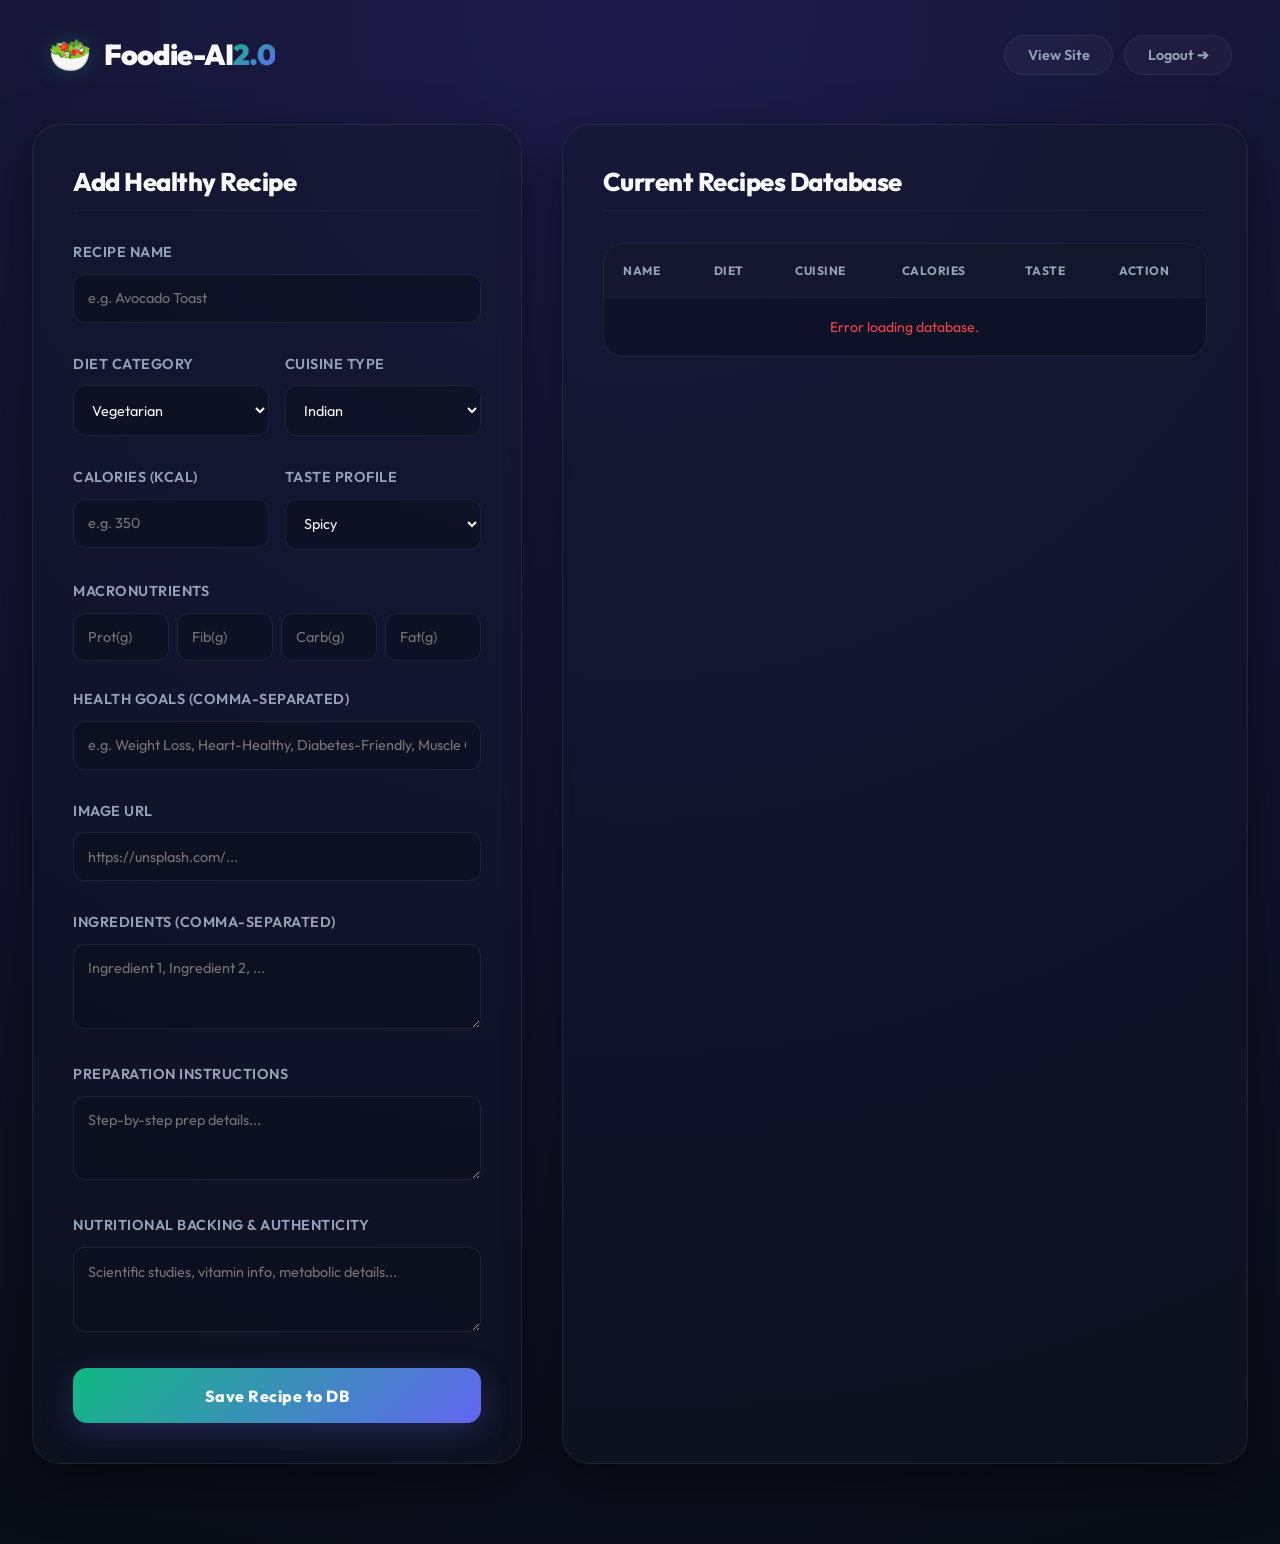
==== templates/admin.html @ 843aa216 "Admin Login" ====
<!DOCTYPE html>
<html lang="en">
<head>
    <meta charset="UTF-8">
    <meta name="viewport" content="width=device-width, initial-scale=1.0">
    <title>Admin Dashboard | Foodie-AI</title>
    <link rel="stylesheet" href="/static/css/style.css">
    <link rel="shortcut icon" href="data:image/svg+xml,<svg xmlns=%22http://www.w3.org/2000/svg%22 viewBox=%220 0 100 100%22><text y=%22.9em%22 font-size=%2290%22>🥗</text></svg>">
</head>
<body>
    <header>
        <a href="/" class="logo-container">
            <span class="logo-icon">🥗</span>
            <div class="logo-text">Foodie-AI<span>2.0</span></div>
        </a>
        <div class="nav-links">
            <a href="/" style="margin-right: 0.5rem;" id="nav-home-link">View Site</a>
            <a href="/logout" id="btn-logout">Logout ➔</a>
        </div>
    </header>

    <main class="admin-grid" style="margin-top: 1rem;">
        <!-- Left: Form to Add Recipe -->
        <section class="glass-card">
            <h2>Add Healthy Recipe</h2>
            <form id="recipe-form">
                <div class="form-group">
                    <label for="name" class="form-label">Recipe Name</label>
                    <input type="text" id="name" class="form-input" placeholder="e.g. Avocado Toast" required>
                </div>

                <div style="display: grid; grid-template-columns: 1fr 1fr; gap: 1rem;">
                    <div class="form-group">
                        <label for="diet" class="form-label">Diet Category</label>
                        <select id="diet" class="form-input" required>
                            <option value="Veg">Vegetarian</option>
                            <option value="Non-Veg">Non-Vegetarian</option>
                        </select>
                    </div>

                    <div class="form-group">
                        <label for="cuisine" class="form-label">Cuisine Type</label>
                        <select id="cuisine" class="form-input" required>
                            <option value="Indian">Indian</option>
                            <option value="Italian">Italian</option>
                            <option value="Chinese">Chinese</option>
                        </select>
                    </div>
                </div>

                <div style="display: grid; grid-template-columns: 1fr 1fr; gap: 1rem;">
                    <div class="form-group">
                        <label for="calories-input" class="form-label">Calories (kcal)</label>
                        <input type="number" id="calories-input" class="form-input" min="50" max="1500" placeholder="e.g. 350" required>
                    </div>

                    <div class="form-group">
                        <label for="taste" class="form-label">Taste Profile</label>
                        <select id="taste" class="form-input" required>
                            <option value="Spicy">Spicy</option>
                            <option value="Sweet">Sweet</option>
                        </select>
                    </div>
                </div>

                <!-- Macro Nutrition Fields -->
                <label class="form-label">Macronutrients</label>
                <div style="display: grid; grid-template-columns: repeat(4, 1fr); gap: 0.5rem; margin-bottom: 1.8rem;">
                    <div class="form-group" style="margin-bottom: 0;">
                        <input type="number" id="protein" class="form-input" min="0" placeholder="Prot(g)" title="Protein (grams)" required>
                    </div>
                    <div class="form-group" style="margin-bottom: 0;">
                        <input type="number" id="fiber" class="form-input" min="0" placeholder="Fib(g)" title="Fiber (grams)" required>
                    </div>
                    <div class="form-group" style="margin-bottom: 0;">
                        <input type="number" id="carbs" class="form-input" min="0" placeholder="Carb(g)" title="Carbs (grams)" required>
                    </div>
                    <div class="form-group" style="margin-bottom: 0;">
                        <input type="number" id="fat" class="form-input" min="0" placeholder="Fat(g)" title="Fat (grams)" required>
                    </div>
                </div>

                <div class="form-group">
                    <label for="health_goals" class="form-label">Health Goals (comma-separated)</label>
                    <input type="text" id="health_goals" class="form-input" placeholder="e.g. Weight Loss, Heart-Healthy, Diabetes-Friendly, Muscle Gain" required>
                </div>

                <div class="form-group">
                    <label for="image_url" class="form-label">Image URL</label>
                    <input type="url" id="image_url" class="form-input" placeholder="https://unsplash.com/..." required>
                </div>

                <div class="form-group">
                    <label for="ingredients" class="form-label">Ingredients (comma-separated)</label>
                    <textarea id="ingredients" class="form-textarea" rows="3" placeholder="Ingredient 1, Ingredient 2, ..." required></textarea>
                </div>

                <div class="form-group">
                    <label for="instructions" class="form-label">Preparation Instructions</label>
                    <textarea id="instructions" class="form-textarea" rows="3" placeholder="Step-by-step prep details..." required></textarea>
                </div>

                <div class="form-group" style="margin-bottom: 2rem;">
                    <label for="scientific_backing" class="form-label">Nutritional Backing & Authenticity</label>
                    <textarea id="scientific_backing" class="form-textarea" rows="3" placeholder="Scientific studies, vitamin info, metabolic details..." required></textarea>
                </div>

                <button type="submit" class="btn-primary" id="btn-add-recipe-submit">Save Recipe to DB</button>
            </form>
        </section>

        <!-- Right: Current Recipes List -->
        <section class="glass-card">
            <h2>Current Recipes Database</h2>
            <div class="admin-table-container">
                <table>
                    <thead>
                        <tr>
                            <th>Name</th>
                            <th>Diet</th>
                            <th>Cuisine</th>
                            <th>Calories</th>
                            <th>Taste</th>
                            <th>Action</th>
                        </tr>
                    </thead>
                    <tbody id="admin-table-body">
                        <tr>
                            <td colspan="6" style="text-align: center; color: var(--text-muted);">Loading recipes list...</td>
                        </tr>
                    </tbody>
                </table>
            </div>
        </section>
    </main>

    <script src="/static/js/main.js"></script>
</body>
</html>
---- static/css/style.css ----
@import url('https://fonts.googleapis.com/css2?family=Outfit:wght@300;400;500;600;700;800;900&display=swap');

:root {
    /* Color Palette */
    --bg-dark: #090d16;
    --bg-glow: radial-gradient(circle at 50% 0%, #1e1b4b 0%, #090d16 100%);
    --card-bg: rgba(17, 24, 39, 0.45);
    --card-border: rgba(255, 255, 255, 0.08);
    --card-border-hover: rgba(255, 255, 255, 0.16);
    
    /* Accents */
    --emerald-green: #10b981;
    --emerald-glow: rgba(16, 185, 129, 0.25);
    --amber-orange: #f59e0b;
    --amber-glow: rgba(245, 158, 11, 0.25);
    --indigo-blue: #6366f1;
    --indigo-glow: rgba(99, 102, 241, 0.3);
    
    /* Text colors */
    --text-main: #f8fafc;
    --text-secondary: #94a3b8;
    --text-muted: #64748b;
    
    /* Semantic Colors */
    --color-success: #10b981;
    --color-danger: #ef4444;
}

* {
    margin: 0;
    padding: 0;
    box-sizing: border-box;
    font-family: 'Outfit', sans-serif;
}

body {
    background: var(--bg-dark);
    background-image: var(--bg-glow);
    color: var(--text-main);
    min-height: 100vh;
    overflow-x: hidden;
    padding-bottom: 4rem;
}

/* Custom Scrollbar */
::-webkit-scrollbar {
    width: 8px;
}
::-webkit-scrollbar-track {
    background: rgba(15, 23, 42, 0.6);
}
::-webkit-scrollbar-thumb {
    background: rgba(99, 102, 241, 0.3);
    border-radius: 4px;
}
::-webkit-scrollbar-thumb:hover {
    background: rgba(99, 102, 241, 0.6);
}

/* Header layout */
header {
    padding: 2rem 3rem;
    display: flex;
    justify-content: space-between;
    align-items: center;
    max-width: 1300px;
    margin: 0 auto;
    animation: slideDown 0.6s cubic-bezier(0.16, 1, 0.3, 1) both;
}

@media (max-width: 640px) {
    header {
        padding: 1.5rem 1rem;
        flex-direction: column;
        gap: 1rem;
    }
}

.logo-container {
    display: flex;
    align-items: center;
    gap: 0.75rem;
    text-decoration: none;
}

.logo-icon {
    font-size: 2.2rem;
    filter: drop-shadow(0 0 10px var(--emerald-glow));
}

.logo-text {
    font-size: 1.8rem;
    font-weight: 900;
    color: var(--text-main);
    letter-spacing: -1px;
}

.logo-text span {
    background: linear-gradient(135deg, var(--emerald-green), var(--indigo-blue));
    -webkit-background-clip: text;
    background-clip: text;
    -webkit-text-fill-color: transparent;
}

.nav-links a {
    color: var(--text-secondary);
    text-decoration: none;
    font-weight: 600;
    font-size: 0.9rem;
    padding: 0.6rem 1.4rem;
    border-radius: 9999px;
    background: rgba(255, 255, 255, 0.03);
    border: 1px solid var(--card-border);
    transition: all 0.3s ease;
}

.nav-links a:hover {
    color: var(--text-main);
    background: rgba(99, 102, 241, 0.15);
    border-color: rgba(99, 102, 241, 0.4);
    box-shadow: 0 0 20px rgba(99, 102, 241, 0.2);
    transform: translateY(-1px);
}

/* Main Grid */
main {
    max-width: 1300px;
    margin: 1rem auto;
    padding: 0 2rem;
    display: grid;
    grid-template-columns: 1fr 1.6fr;
    gap: 2.5rem;
    animation: fadeIn 0.8s cubic-bezier(0.16, 1, 0.3, 1) both;
}

@media (max-width: 1024px) {
    main {
        grid-template-columns: 1fr;
    }
}

/* Glassmorphic Panel Cards */
.glass-card {
    background: var(--card-bg);
    border: 1px solid var(--card-border);
    backdrop-filter: blur(24px);
    -webkit-backdrop-filter: blur(24px);
    border-radius: 28px;
    padding: 2.5rem;
    box-shadow: 0 20px 50px rgba(0, 0, 0, 0.5);
    transition: border-color 0.4s ease, box-shadow 0.4s ease;
}

.glass-card:hover {
    border-color: var(--card-border-hover);
    box-shadow: 0 25px 60px rgba(0, 0, 0, 0.6);
}

h2 {
    font-size: 1.6rem;
    font-weight: 800;
    letter-spacing: -0.5px;
    margin-bottom: 2rem;
    display: flex;
    align-items: center;
    gap: 0.75rem;
    color: var(--text-main);
    border-bottom: 1px solid rgba(255, 255, 255, 0.05);
    padding-bottom: 0.75rem;
}

.form-group {
    margin-bottom: 2rem;
}

.form-label {
    display: block;
    color: var(--text-secondary);
    font-size: 0.9rem;
    font-weight: 600;
    margin-bottom: 0.8rem;
    text-transform: uppercase;
    letter-spacing: 0.5px;
}

/* Radio Control Panels */
.segmented-control {
    display: flex;
    background: rgba(10, 15, 30, 0.6);
    padding: 0.35rem;
    border-radius: 14px;
    border: 1px solid rgba(255, 255, 255, 0.05);
}

.segmented-control label {
    flex: 1;
    text-align: center;
    padding: 0.75rem 0;
    cursor: pointer;
    font-weight: 700;
    font-size: 0.85rem;
    border-radius: 10px;
    color: var(--text-secondary);
    transition: all 0.25s ease;
}

.segmented-control input[type="radio"] {
    display: none;
}

.segmented-control input[type="radio"]:checked + label {
    background: var(--indigo-blue);
    color: var(--text-main);
    box-shadow: 0 4px 15px var(--indigo-glow);
}

.taste-control input[type="radio"]:checked + label {
    background: var(--amber-orange);
    color: #090d16;
    box-shadow: 0 4px 15px var(--amber-glow);
}

/* Cuisine Grid */
.cuisine-grid {
    display: grid;
    grid-template-columns: repeat(3, 1fr);
    gap: 0.6rem;
}

.cuisine-card {
    cursor: pointer;
    border-radius: 14px;
    padding: 1rem 0.5rem;
    text-align: center;
    background: rgba(10, 15, 30, 0.6);
    border: 1px solid rgba(255, 255, 255, 0.05);
    font-weight: 700;
    font-size: 0.85rem;
    color: var(--text-secondary);
    transition: all 0.3s ease;
}

.cuisine-grid input[type="radio"] {
    display: none;
}

.cuisine-grid input[type="radio"]:checked + .cuisine-card {
    border-color: var(--emerald-green);
    color: var(--emerald-green);
    background: rgba(16, 185, 129, 0.08);
    box-shadow: inset 0 0 12px rgba(16, 185, 129, 0.15);
}

/* Slider Controls */
.slider-container {
    background: rgba(10, 15, 30, 0.6);
    padding: 1.4rem;
    border-radius: 14px;
    border: 1px solid rgba(255, 255, 255, 0.05);
}

.slider-header {
    display: flex;
    justify-content: space-between;
    margin-bottom: 0.8rem;
    font-weight: 700;
    font-size: 0.85rem;
}

.slider-val {
    color: var(--amber-orange);
    font-weight: 800;
}

input[type="range"] {
    -webkit-appearance: none;
    appearance: none;
    width: 100%;
    height: 6px;
    background: rgba(255, 255, 255, 0.08);
    border-radius: 9999px;
    outline: none;
}

input[type="range"]::-webkit-slider-thumb {
    -webkit-appearance: none;
    appearance: none;
    width: 20px;
    height: 20px;
    border-radius: 50%;
    background: var(--amber-orange);
    cursor: pointer;
    box-shadow: 0 0 15px var(--amber-glow);
    transition: transform 0.2s ease;
}

input[type="range"]::-webkit-slider-thumb:hover {
    transform: scale(1.15);
}

input[type="range"]::-moz-range-thumb {
    width: 20px;
    height: 20px;
    border-radius: 50%;
    background: var(--amber-orange);
    cursor: pointer;
    border: none;
    box-shadow: 0 0 15px var(--amber-glow);
}

/* Premium Buttons */
.btn-primary {
    width: 100%;
    padding: 1.1rem;
    border: none;
    border-radius: 14px;
    font-weight: 800;
    font-size: 1rem;
    letter-spacing: 0.5px;
    background: linear-gradient(135deg, var(--emerald-green), var(--indigo-blue));
    color: var(--text-main);
    cursor: pointer;
    box-shadow: 0 8px 30px rgba(99, 102, 241, 0.25);
    transition: all 0.3s cubic-bezier(0.4, 0, 0.2, 1);
}

.btn-primary:hover {
    transform: translateY(-2px);
    box-shadow: 0 12px 40px rgba(99, 102, 241, 0.4);
    filter: brightness(1.1);
}

.btn-primary:active {
    transform: translateY(1px);
}

/* Results & Logs Panels */
.results-wrapper {
    display: flex;
    flex-direction: column;
    gap: 2rem;
}

.inference-log-panel {
    background: rgba(8, 10, 20, 0.85);
    border: 1px solid var(--card-border);
    border-radius: 20px;
    padding: 1.8rem;
    font-family: 'Consolas', 'Courier New', monospace;
    box-shadow: inset 0 2px 10px rgba(0, 0, 0, 0.8);
}

.inference-title {
    font-size: 0.85rem;
    font-weight: bold;
    color: var(--text-secondary);
    margin-bottom: 1.2rem;
    display: flex;
    align-items: center;
    gap: 0.5rem;
    border-bottom: 1px solid rgba(255, 255, 255, 0.08);
    padding-bottom: 0.6rem;
}

.log-entry {
    font-size: 0.82rem;
    line-height: 1.6;
    margin-bottom: 0.6rem;
    padding-left: 1.4rem;
    position: relative;
    word-break: break-all;
}

.log-entry::before {
    content: '>';
    position: absolute;
    left: 0;
    color: var(--text-muted);
}

.log-entry.success {
    color: var(--emerald-green);
}

.log-entry.success::before {
    content: '✓';
    color: var(--emerald-green);
    text-shadow: 0 0 8px var(--emerald-glow);
}

.log-entry.failed {
    color: var(--text-muted);
    opacity: 0.55;
}

.log-entry.failed::before {
    content: '✕';
    color: var(--color-danger);
}

.log-entry.triggered {
    color: var(--amber-orange);
}

.log-entry.triggered::before {
    content: '➔';
    color: var(--amber-orange);
    text-shadow: 0 0 8px var(--amber-glow);
}

/* Recipe Cards Shelf */
.recipe-cards-container {
    display: flex;
    flex-direction: column;
    gap: 1.8rem;
}

.recipe-card {
    display: grid;
    grid-template-columns: 240px 1fr;
    background: rgba(17, 24, 39, 0.3);
    border: 1px solid var(--card-border);
    border-radius: 24px;
    overflow: hidden;
    animation: slideUp 0.6s cubic-bezier(0.16, 1, 0.3, 1) both;
}

@media (max-width: 640px) {
    .recipe-card {
        grid-template-columns: 1fr;
    }
    .recipe-image {
        height: 200px;
    }
}

.recipe-image {
    width: 100%;
    height: 100%;
    object-fit: cover;
    background-color: rgba(10, 15, 30, 0.6);
    border-right: 1px solid var(--card-border);
}

@media (max-width: 640px) {
    .recipe-image {
        border-right: none;
        border-bottom: 1px solid var(--card-border);
    }
}

.recipe-content {
    padding: 2rem;
    display: flex;
    flex-direction: column;
    justify-content: space-between;
}

.recipe-header {
    display: flex;
    justify-content: space-between;
    align-items: flex-start;
    gap: 1rem;
    margin-bottom: 0.75rem;
}

.recipe-title {
    font-size: 1.5rem;
    font-weight: 800;
    letter-spacing: -0.5px;
    color: var(--text-main);
}

.recipe-diet-tag {
    font-size: 0.75rem;
    padding: 0.35rem 0.8rem;
    border-radius: 9999px;
    font-weight: 800;
    text-transform: uppercase;
    letter-spacing: 0.5px;
}

.recipe-diet-tag.veg {
    background: rgba(16, 185, 129, 0.15);
    color: var(--emerald-green);
    border: 1px solid rgba(16, 185, 129, 0.3);
    box-shadow: 0 0 10px rgba(16, 185, 129, 0.1);
}

.recipe-diet-tag.non-veg {
    background: rgba(239, 68, 68, 0.15);
    color: var(--color-danger);
    border: 1px solid rgba(239, 68, 68, 0.3);
}

.recipe-meta {
    display: flex;
    flex-wrap: wrap;
    gap: 0.6rem;
    margin-bottom: 1.2rem;
}

.meta-badge {
    background: rgba(255, 255, 255, 0.04);
    border: 1px solid rgba(255, 255, 255, 0.05);
    padding: 0.35rem 0.8rem;
    border-radius: 10px;
    font-size: 0.8rem;
    color: var(--text-secondary);
}

.meta-badge strong {
    color: var(--text-main);
}

/* Macro Nutritional Elements */
.macro-grid {
    display: grid;
    grid-template-columns: repeat(4, 1fr);
    gap: 0.8rem;
    margin-bottom: 1.5rem;
    background: rgba(10, 15, 30, 0.4);
    padding: 1rem;
    border-radius: 16px;
    border: 1px solid rgba(255, 255, 255, 0.04);
}

.macro-item {
    text-align: center;
}

.macro-val {
    font-size: 0.95rem;
    font-weight: 800;
    color: var(--text-main);
}

.macro-val.protein { color: #f43f5e; }
.macro-val.fiber { color: #10b981; }
.macro-val.carbs { color: #3b82f6; }
.macro-val.fat { color: #f59e0b; }

.macro-label {
    font-size: 0.7rem;
    color: var(--text-secondary);
    text-transform: uppercase;
    font-weight: 700;
    margin-top: 0.2rem;
}

.scientific-box {
    background: rgba(245, 158, 11, 0.04);
    border-left: 3px solid var(--amber-orange);
    padding: 1rem 1.2rem;
    border-radius: 0 16px 16px 0;
    font-size: 0.85rem;
    color: #e2e8f0;
    line-height: 1.5;
    margin-bottom: 1.5rem;
}

.scientific-box strong {
    color: var(--amber-orange);
    display: block;
    margin-bottom: 0.3rem;
    font-weight: 700;
    text-transform: uppercase;
    font-size: 0.75rem;
    letter-spacing: 0.5px;
}

.detail-btn {
    align-self: flex-start;
    background: transparent;
    border: 1px solid rgba(255, 255, 255, 0.15);
    color: var(--text-main);
    padding: 0.6rem 1.2rem;
    border-radius: 10px;
    cursor: pointer;
    font-size: 0.85rem;
    font-weight: 600;
    transition: all 0.25s ease;
}

.detail-btn:hover {
    background: rgba(255, 255, 255, 0.08);
    border-color: rgba(255, 255, 255, 0.35);
}

/* Expanded Details */
.recipe-details-expanded {
    display: none;
    margin-top: 1.5rem;
    border-top: 1px solid rgba(255, 255, 255, 0.08);
    padding-top: 1.5rem;
    animation: slideDown 0.4s cubic-bezier(0.16, 1, 0.3, 1) both;
}

.details-grid {
    display: grid;
    grid-template-columns: 1fr 1fr;
    gap: 2rem;
}

@media (max-width: 640px) {
    .details-grid {
        grid-template-columns: 1fr;
        gap: 1.5rem;
    }
}

.details-title {
    font-size: 0.95rem;
    font-weight: 800;
    color: var(--emerald-green);
    margin-bottom: 0.8rem;
    text-transform: uppercase;
    letter-spacing: 0.5px;
}

.ingredients-list {
    font-size: 0.88rem;
    color: var(--text-secondary);
    line-height: 1.6;
    list-style-type: square;
    padding-left: 1.2rem;
}

.instructions-text {
    font-size: 0.88rem;
    color: var(--text-secondary);
    line-height: 1.6;
}

/* Admin Panel Grid & Form styling */
.admin-grid {
    grid-template-columns: 1fr 1.4fr;
}

.admin-header {
    display: flex;
    justify-content: space-between;
    align-items: center;
    margin-bottom: 2rem;
    animation: slideDown 0.6s cubic-bezier(0.16, 1, 0.3, 1) both;
}

.btn-secondary {
    padding: 0.7rem 1.4rem;
    border-radius: 12px;
    background: rgba(255, 255, 255, 0.05);
    border: 1px solid rgba(255, 255, 255, 0.1);
    color: var(--text-main);
    cursor: pointer;
    font-weight: 600;
    font-size: 0.85rem;
    text-decoration: none;
    transition: all 0.25s ease;
}

.btn-secondary:hover {
    background: rgba(255, 255, 255, 0.12);
    border-color: rgba(255, 255, 255, 0.3);
}

.btn-danger {
    background: rgba(239, 68, 68, 0.12);
    border: 1px solid rgba(239, 68, 68, 0.25);
    color: #f87171;
    padding: 0.5rem 1rem;
    border-radius: 8px;
    font-weight: 600;
    cursor: pointer;
    transition: all 0.25s ease;
}

.btn-danger:hover {
    background: rgba(239, 68, 68, 0.25);
    border-color: rgba(239, 68, 68, 0.5);
}

.form-input, .form-textarea {
    width: 100%;
    background: rgba(10, 15, 30, 0.6);
    border: 1px solid rgba(255, 255, 255, 0.08);
    border-radius: 12px;
    padding: 0.9rem;
    color: var(--text-main);
    font-size: 0.9rem;
    outline: none;
    transition: border-color 0.3s ease, box-shadow 0.3s ease;
}

.form-input:focus, .form-textarea:focus {
    border-color: var(--indigo-blue);
    box-shadow: 0 0 12px var(--indigo-glow);
}

.admin-table-container {
    overflow-x: auto;
    background: rgba(10, 15, 30, 0.5);
    border: 1px solid var(--card-border);
    border-radius: 20px;
    margin-top: 1rem;
}

table {
    width: 100%;
    border-collapse: collapse;
    font-size: 0.88rem;
}

th, td {
    padding: 1.2rem;
    text-align: left;
    border-bottom: 1px solid rgba(255, 255, 255, 0.04);
}

th {
    background: rgba(255, 255, 255, 0.02);
    font-weight: 700;
    color: var(--text-secondary);
    text-transform: uppercase;
    font-size: 0.75rem;
    letter-spacing: 0.5px;
}

tr:hover {
    background: rgba(255, 255, 255, 0.01);
}

/* Login Wrapper & Card */
.login-wrapper {
    display: flex;
    justify-content: center;
    align-items: center;
    min-height: calc(100vh - 150px);
}

.login-card {
    width: 100%;
    max-width: 440px;
    animation: zoomIn 0.5s cubic-bezier(0.16, 1, 0.3, 1) both;
}

.login-error {
    background: rgba(239, 68, 68, 0.1);
    border: 1px solid var(--color-danger);
    color: #fca5a5;
    padding: 1rem;
    border-radius: 12px;
    margin-bottom: 1.5rem;
    text-align: center;
    font-size: 0.88rem;
    font-weight: 500;
}

/* Keyframes & Animations */
@keyframes fadeIn {
    from {
        opacity: 0;
    }
    to {
        opacity: 1;
    }
}

@keyframes slideDown {
    from {
        opacity: 0;
        transform: translateY(-20px);
    }
    to {
        opacity: 1;
        transform: translateY(0);
    }
}

@keyframes slideUp {
    from {
        opacity: 0;
        transform: translateY(24px);
    }
    to {
        opacity: 1;
        transform: translateY(0);
    }
}

@keyframes zoomIn {
    from {
        opacity: 0;
        transform: scale(0.95);
    }
    to {
        opacity: 1;
        transform: scale(1);
    }
}
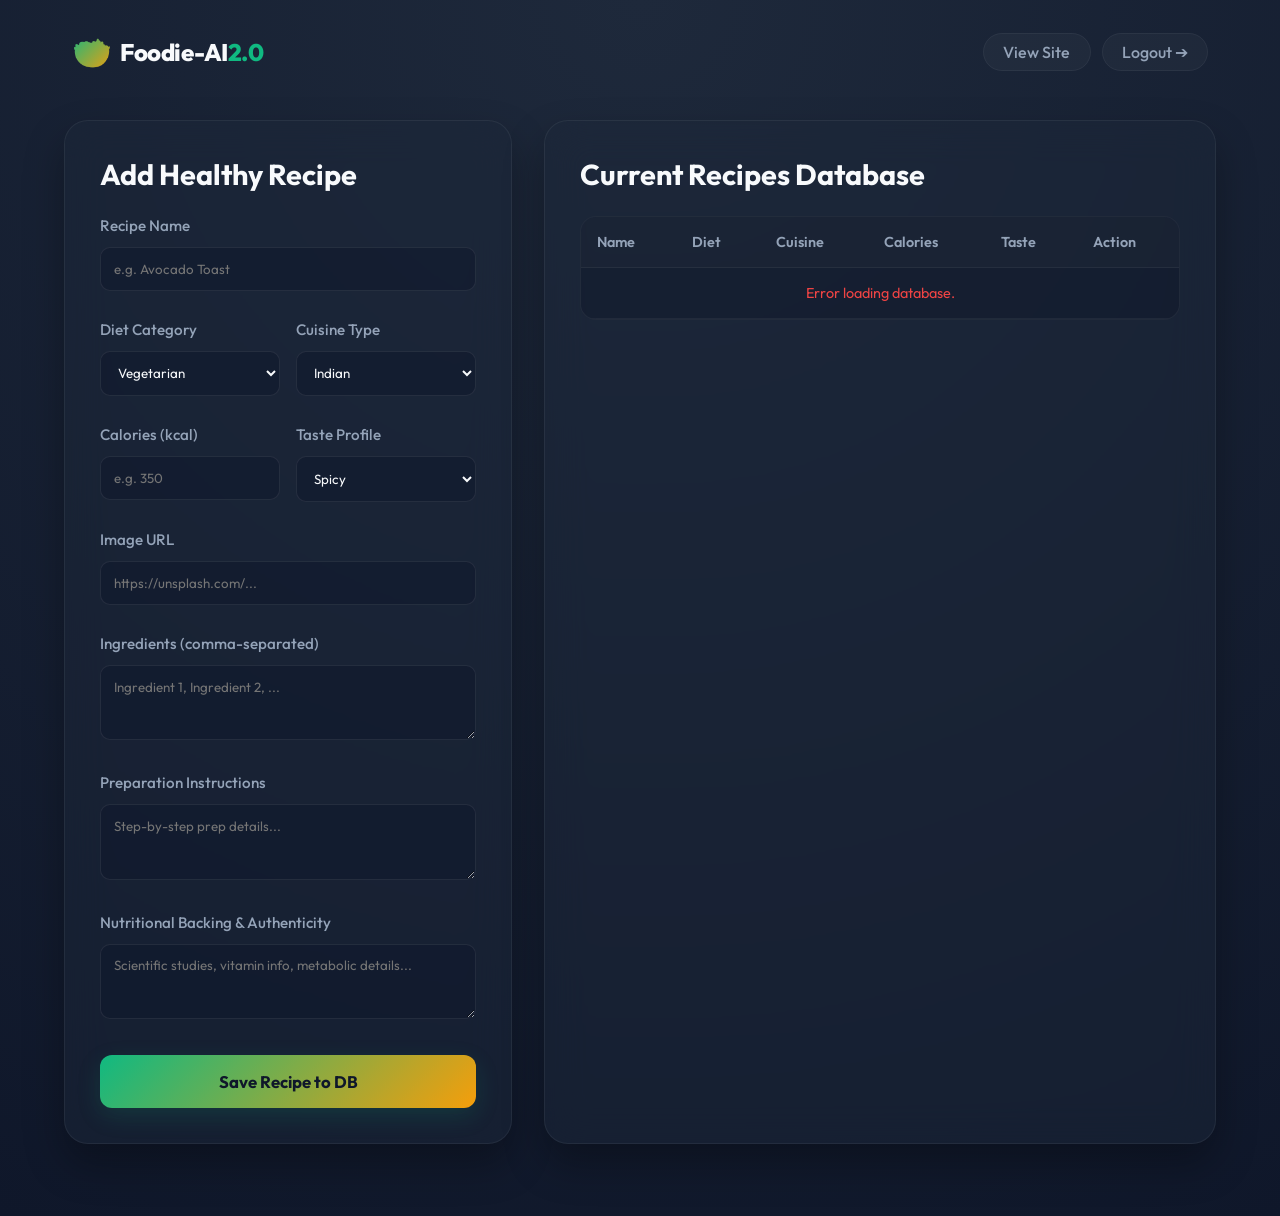
==== commit 08da17fc: "Remove macro nutrition and health goals fields Removed macro nutrition fields and health goals input" ====
--- a/templates/admin.html
+++ b/templates/admin.html
@@ -9,10 +9,10 @@
 </head>
 <body>
     <header>
-        <a href="/" class="logo-container">
+        <div class="logo-container">
             <span class="logo-icon">🥗</span>
             <div class="logo-text">Foodie-AI<span>2.0</span></div>
-        </a>
+        </div>
         <div class="nav-links">
             <a href="/" style="margin-right: 0.5rem;" id="nav-home-link">View Site</a>
             <a href="/logout" id="btn-logout">Logout ➔</a>
@@ -61,28 +61,6 @@
                             <option value="Sweet">Sweet</option>
                         </select>
                     </div>
-                </div>
-
-                <!-- Macro Nutrition Fields -->
-                <label class="form-label">Macronutrients</label>
-                <div style="display: grid; grid-template-columns: repeat(4, 1fr); gap: 0.5rem; margin-bottom: 1.8rem;">
-                    <div class="form-group" style="margin-bottom: 0;">
-                        <input type="number" id="protein" class="form-input" min="0" placeholder="Prot(g)" title="Protein (grams)" required>
-                    </div>
-                    <div class="form-group" style="margin-bottom: 0;">
-                        <input type="number" id="fiber" class="form-input" min="0" placeholder="Fib(g)" title="Fiber (grams)" required>
-                    </div>
-                    <div class="form-group" style="margin-bottom: 0;">
-                        <input type="number" id="carbs" class="form-input" min="0" placeholder="Carb(g)" title="Carbs (grams)" required>
-                    </div>
-                    <div class="form-group" style="margin-bottom: 0;">
-                        <input type="number" id="fat" class="form-input" min="0" placeholder="Fat(g)" title="Fat (grams)" required>
-                    </div>
-                </div>
-
-                <div class="form-group">
-                    <label for="health_goals" class="form-label">Health Goals (comma-separated)</label>
-                    <input type="text" id="health_goals" class="form-input" placeholder="e.g. Weight Loss, Heart-Healthy, Diabetes-Friendly, Muscle Gain" required>
                 </div>
 
                 <div class="form-group">
--- a/static/css/style.css
+++ b/static/css/style.css
@@ -1,29 +1,22 @@
-@import url('https://fonts.googleapis.com/css2?family=Outfit:wght@300;400;500;600;700;800;900&display=swap');
+@import url('https://fonts.googleapis.com/css2?family=Outfit:wght@300;400;500;600;700;800&display=swap');
 
 :root {
-    /* Color Palette */
-    --bg-dark: #090d16;
-    --bg-glow: radial-gradient(circle at 50% 0%, #1e1b4b 0%, #090d16 100%);
-    --card-bg: rgba(17, 24, 39, 0.45);
-    --card-border: rgba(255, 255, 255, 0.08);
-    --card-border-hover: rgba(255, 255, 255, 0.16);
+    --bg-gradient: radial-gradient(circle at 50% 0%, #1e293b 0%, #0f172a 100%);
+    --panel-bg: rgba(30, 41, 59, 0.45);
+    --panel-border: rgba(255, 255, 255, 0.06);
+    --panel-border-hover: rgba(255, 255, 255, 0.12);
     
-    /* Accents */
-    --emerald-green: #10b981;
-    --emerald-glow: rgba(16, 185, 129, 0.25);
-    --amber-orange: #f59e0b;
-    --amber-glow: rgba(245, 158, 11, 0.25);
-    --indigo-blue: #6366f1;
-    --indigo-glow: rgba(99, 102, 241, 0.3);
+    --accent-emerald: #10b981;
+    --accent-emerald-glow: rgba(16, 185, 129, 0.2);
+    --accent-amber: #f59e0b;
+    --accent-amber-glow: rgba(245, 158, 11, 0.2);
     
-    /* Text colors */
-    --text-main: #f8fafc;
+    --text-primary: #f8fafc;
     --text-secondary: #94a3b8;
     --text-muted: #64748b;
     
-    /* Semantic Colors */
-    --color-success: #10b981;
-    --color-danger: #ef4444;
+    --danger-red: #ef4444;
+    --success-green: #10b981;
 }
 
 * {
@@ -31,177 +24,134 @@
     padding: 0;
     box-sizing: border-box;
     font-family: 'Outfit', sans-serif;
+    transition: all 0.3s cubic-bezier(0.4, 0, 0.2, 1);
 }
 
 body {
-    background: var(--bg-dark);
-    background-image: var(--bg-glow);
-    color: var(--text-main);
+    background: var(--bg-gradient);
+    color: var(--text-primary);
     min-height: 100vh;
     overflow-x: hidden;
-    padding-bottom: 4rem;
-}
-
-/* Custom Scrollbar */
-::-webkit-scrollbar {
-    width: 8px;
-}
-::-webkit-scrollbar-track {
-    background: rgba(15, 23, 42, 0.6);
-}
-::-webkit-scrollbar-thumb {
-    background: rgba(99, 102, 241, 0.3);
-    border-radius: 4px;
-}
-::-webkit-scrollbar-thumb:hover {
-    background: rgba(99, 102, 241, 0.6);
-}
-
-/* Header layout */
+    padding-bottom: 3rem;
+}
+
 header {
-    padding: 2rem 3rem;
+    padding: 2rem;
     display: flex;
     justify-content: space-between;
     align-items: center;
-    max-width: 1300px;
+    max-width: 1200px;
     margin: 0 auto;
-    animation: slideDown 0.6s cubic-bezier(0.16, 1, 0.3, 1) both;
-}
-
-@media (max-width: 640px) {
-    header {
-        padding: 1.5rem 1rem;
-        flex-direction: column;
-        gap: 1rem;
-    }
 }
 
 .logo-container {
     display: flex;
     align-items: center;
-    gap: 0.75rem;
-    text-decoration: none;
+    gap: 0.5rem;
 }
 
 .logo-icon {
-    font-size: 2.2rem;
-    filter: drop-shadow(0 0 10px var(--emerald-glow));
-}
-
-.logo-text {
-    font-size: 1.8rem;
-    font-weight: 900;
-    color: var(--text-main);
-    letter-spacing: -1px;
-}
-
-.logo-text span {
-    background: linear-gradient(135deg, var(--emerald-green), var(--indigo-blue));
+    font-size: 2rem;
+    background: linear-gradient(135deg, var(--accent-emerald), var(--accent-amber));
     -webkit-background-clip: text;
     background-clip: text;
     -webkit-text-fill-color: transparent;
 }
 
+.logo-text {
+    font-size: 1.5rem;
+    font-weight: 800;
+    letter-spacing: -0.5px;
+}
+
+.logo-text span {
+    color: var(--accent-emerald);
+}
+
 .nav-links a {
     color: var(--text-secondary);
     text-decoration: none;
-    font-weight: 600;
-    font-size: 0.9rem;
-    padding: 0.6rem 1.4rem;
+    font-weight: 500;
+    padding: 0.5rem 1.2rem;
     border-radius: 9999px;
     background: rgba(255, 255, 255, 0.03);
-    border: 1px solid var(--card-border);
-    transition: all 0.3s ease;
+    border: 1px solid rgba(255, 255, 255, 0.05);
 }
 
 .nav-links a:hover {
-    color: var(--text-main);
-    background: rgba(99, 102, 241, 0.15);
-    border-color: rgba(99, 102, 241, 0.4);
-    box-shadow: 0 0 20px rgba(99, 102, 241, 0.2);
-    transform: translateY(-1px);
-}
-
-/* Main Grid */
+    color: var(--text-primary);
+    background: rgba(255, 255, 255, 0.08);
+    border-color: rgba(255, 255, 255, 0.15);
+    box-shadow: 0 0 15px rgba(255, 255, 255, 0.05);
+}
+
 main {
-    max-width: 1300px;
-    margin: 1rem auto;
-    padding: 0 2rem;
+    max-width: 1200px;
+    margin: 1.5rem auto;
+    padding: 0 1.5rem;
     display: grid;
-    grid-template-columns: 1fr 1.6fr;
-    gap: 2.5rem;
-    animation: fadeIn 0.8s cubic-bezier(0.16, 1, 0.3, 1) both;
-}
-
-@media (max-width: 1024px) {
+    grid-template-columns: 1.1fr 1.9fr;
+    gap: 2rem;
+}
+
+@media (max-width: 968px) {
     main {
         grid-template-columns: 1fr;
     }
 }
 
-/* Glassmorphic Panel Cards */
 .glass-card {
-    background: var(--card-bg);
-    border: 1px solid var(--card-border);
-    backdrop-filter: blur(24px);
-    -webkit-backdrop-filter: blur(24px);
-    border-radius: 28px;
-    padding: 2.5rem;
-    box-shadow: 0 20px 50px rgba(0, 0, 0, 0.5);
-    transition: border-color 0.4s ease, box-shadow 0.4s ease;
+    background: var(--panel-bg);
+    border: 1px solid var(--panel-border);
+    backdrop-filter: blur(20px);
+    -webkit-backdrop-filter: blur(20px);
+    border-radius: 24px;
+    padding: 2.2rem;
+    box-shadow: 0 20px 40px rgba(0, 0, 0, 0.3);
 }
 
 .glass-card:hover {
-    border-color: var(--card-border-hover);
-    box-shadow: 0 25px 60px rgba(0, 0, 0, 0.6);
+    border-color: var(--panel-border-hover);
 }
 
 h2 {
-    font-size: 1.6rem;
-    font-weight: 800;
-    letter-spacing: -0.5px;
-    margin-bottom: 2rem;
+    font-size: 1.8rem;
+    font-weight: 700;
+    margin-bottom: 1.5rem;
     display: flex;
     align-items: center;
     gap: 0.75rem;
-    color: var(--text-main);
-    border-bottom: 1px solid rgba(255, 255, 255, 0.05);
-    padding-bottom: 0.75rem;
 }
 
 .form-group {
-    margin-bottom: 2rem;
+    margin-bottom: 1.8rem;
 }
 
 .form-label {
     display: block;
     color: var(--text-secondary);
-    font-size: 0.9rem;
-    font-weight: 600;
-    margin-bottom: 0.8rem;
-    text-transform: uppercase;
-    letter-spacing: 0.5px;
-}
-
-/* Radio Control Panels */
+    font-size: 0.95rem;
+    font-weight: 500;
+    margin-bottom: 0.75rem;
+}
+
 .segmented-control {
     display: flex;
-    background: rgba(10, 15, 30, 0.6);
-    padding: 0.35rem;
-    border-radius: 14px;
+    background: rgba(15, 23, 42, 0.4);
+    padding: 0.3rem;
+    border-radius: 12px;
     border: 1px solid rgba(255, 255, 255, 0.05);
 }
 
 .segmented-control label {
     flex: 1;
     text-align: center;
-    padding: 0.75rem 0;
-    cursor: pointer;
-    font-weight: 700;
-    font-size: 0.85rem;
-    border-radius: 10px;
-    color: var(--text-secondary);
-    transition: all 0.25s ease;
+    padding: 0.7rem 0;
+    cursor: pointer;
+    font-weight: 600;
+    font-size: 0.9rem;
+    border-radius: 9px;
+    color: var(--text-secondary);
 }
 
 .segmented-control input[type="radio"] {
@@ -209,35 +159,27 @@
 }
 
 .segmented-control input[type="radio"]:checked + label {
-    background: var(--indigo-blue);
-    color: var(--text-main);
-    box-shadow: 0 4px 15px var(--indigo-glow);
-}
-
-.taste-control input[type="radio"]:checked + label {
-    background: var(--amber-orange);
-    color: #090d16;
-    box-shadow: 0 4px 15px var(--amber-glow);
-}
-
-/* Cuisine Grid */
+    background: var(--accent-emerald);
+    color: #0f172a;
+    box-shadow: 0 4px 12px var(--accent-emerald-glow);
+}
+
 .cuisine-grid {
     display: grid;
     grid-template-columns: repeat(3, 1fr);
-    gap: 0.6rem;
+    gap: 0.5rem;
 }
 
 .cuisine-card {
     cursor: pointer;
-    border-radius: 14px;
-    padding: 1rem 0.5rem;
+    border-radius: 12px;
+    padding: 0.8rem;
     text-align: center;
-    background: rgba(10, 15, 30, 0.6);
+    background: rgba(15, 23, 42, 0.4);
     border: 1px solid rgba(255, 255, 255, 0.05);
-    font-weight: 700;
-    font-size: 0.85rem;
-    color: var(--text-secondary);
-    transition: all 0.3s ease;
+    font-weight: 600;
+    font-size: 0.9rem;
+    color: var(--text-secondary);
 }
 
 .cuisine-grid input[type="radio"] {
@@ -245,31 +187,30 @@
 }
 
 .cuisine-grid input[type="radio"]:checked + .cuisine-card {
-    border-color: var(--emerald-green);
-    color: var(--emerald-green);
+    border-color: var(--accent-emerald);
+    color: var(--accent-emerald);
     background: rgba(16, 185, 129, 0.08);
-    box-shadow: inset 0 0 12px rgba(16, 185, 129, 0.15);
-}
-
-/* Slider Controls */
+    box-shadow: inset 0 0 10px rgba(16, 185, 129, 0.15);
+}
+
 .slider-container {
-    background: rgba(10, 15, 30, 0.6);
-    padding: 1.4rem;
-    border-radius: 14px;
+    background: rgba(15, 23, 42, 0.4);
+    padding: 1.2rem;
+    border-radius: 12px;
     border: 1px solid rgba(255, 255, 255, 0.05);
 }
 
 .slider-header {
     display: flex;
     justify-content: space-between;
-    margin-bottom: 0.8rem;
+    margin-bottom: 0.5rem;
+    font-weight: 600;
+    font-size: 0.9rem;
+}
+
+.slider-val {
+    color: var(--accent-amber);
     font-weight: 700;
-    font-size: 0.85rem;
-}
-
-.slider-val {
-    color: var(--amber-orange);
-    font-weight: 800;
 }
 
 input[type="range"] {
@@ -277,7 +218,7 @@
     appearance: none;
     width: 100%;
     height: 6px;
-    background: rgba(255, 255, 255, 0.08);
+    background: rgba(255, 255, 255, 0.1);
     border-radius: 9999px;
     outline: none;
 }
@@ -285,56 +226,54 @@
 input[type="range"]::-webkit-slider-thumb {
     -webkit-appearance: none;
     appearance: none;
-    width: 20px;
-    height: 20px;
+    width: 18px;
+    height: 18px;
     border-radius: 50%;
-    background: var(--amber-orange);
-    cursor: pointer;
-    box-shadow: 0 0 15px var(--amber-glow);
-    transition: transform 0.2s ease;
-}
-
-input[type="range"]::-webkit-slider-thumb:hover {
-    transform: scale(1.15);
+    background: var(--accent-amber);
+    cursor: pointer;
+    box-shadow: 0 0 10px var(--accent-amber-glow);
 }
 
 input[type="range"]::-moz-range-thumb {
-    width: 20px;
-    height: 20px;
+    width: 18px;
+    height: 18px;
     border-radius: 50%;
-    background: var(--amber-orange);
+    background: var(--accent-amber);
     cursor: pointer;
     border: none;
-    box-shadow: 0 0 15px var(--amber-glow);
-}
-
-/* Premium Buttons */
+    box-shadow: 0 0 10px var(--accent-amber-glow);
+}
+
+.taste-control input[type="radio"]:checked + label {
+    background: var(--accent-amber);
+    color: #0f172a;
+    box-shadow: 0 4px 12px var(--accent-amber-glow);
+}
+
 .btn-primary {
     width: 100%;
-    padding: 1.1rem;
+    padding: 1rem;
     border: none;
-    border-radius: 14px;
-    font-weight: 800;
-    font-size: 1rem;
-    letter-spacing: 0.5px;
-    background: linear-gradient(135deg, var(--emerald-green), var(--indigo-blue));
-    color: var(--text-main);
-    cursor: pointer;
-    box-shadow: 0 8px 30px rgba(99, 102, 241, 0.25);
-    transition: all 0.3s cubic-bezier(0.4, 0, 0.2, 1);
+    border-radius: 12px;
+    font-weight: 700;
+    font-size: 1.05rem;
+    background: linear-gradient(135deg, var(--accent-emerald), var(--accent-amber));
+    color: #0f172a;
+    cursor: pointer;
+    box-shadow: 0 8px 24px rgba(16, 185, 129, 0.15);
 }
 
 .btn-primary:hover {
     transform: translateY(-2px);
-    box-shadow: 0 12px 40px rgba(99, 102, 241, 0.4);
-    filter: brightness(1.1);
+    box-shadow: 0 12px 30px rgba(16, 185, 129, 0.25);
 }
 
 .btn-primary:active {
     transform: translateY(1px);
 }
 
-/* Results & Logs Panels */
+/* RESULTS & LOGS PANELS */
+
 .results-wrapper {
     display: flex;
     flex-direction: column;
@@ -342,33 +281,30 @@
 }
 
 .inference-log-panel {
-    background: rgba(8, 10, 20, 0.85);
-    border: 1px solid var(--card-border);
-    border-radius: 20px;
-    padding: 1.8rem;
-    font-family: 'Consolas', 'Courier New', monospace;
-    box-shadow: inset 0 2px 10px rgba(0, 0, 0, 0.8);
+    background: rgba(15, 23, 42, 0.65);
+    border: 1px solid rgba(255, 255, 255, 0.05);
+    border-radius: 16px;
+    padding: 1.5rem;
+    font-family: monospace;
 }
 
 .inference-title {
-    font-size: 0.85rem;
-    font-weight: bold;
-    color: var(--text-secondary);
-    margin-bottom: 1.2rem;
+    font-size: 0.9rem;
+    color: var(--text-secondary);
+    margin-bottom: 1rem;
     display: flex;
     align-items: center;
     gap: 0.5rem;
     border-bottom: 1px solid rgba(255, 255, 255, 0.08);
-    padding-bottom: 0.6rem;
+    padding-bottom: 0.5rem;
 }
 
 .log-entry {
-    font-size: 0.82rem;
-    line-height: 1.6;
+    font-size: 0.85rem;
+    line-height: 1.5;
     margin-bottom: 0.6rem;
-    padding-left: 1.4rem;
+    padding-left: 1.2rem;
     position: relative;
-    word-break: break-all;
 }
 
 .log-entry::before {
@@ -379,58 +315,55 @@
 }
 
 .log-entry.success {
-    color: var(--emerald-green);
+    color: var(--success-green);
 }
 
 .log-entry.success::before {
     content: '✓';
-    color: var(--emerald-green);
-    text-shadow: 0 0 8px var(--emerald-glow);
+    color: var(--success-green);
 }
 
 .log-entry.failed {
     color: var(--text-muted);
-    opacity: 0.55;
+    opacity: 0.6;
 }
 
 .log-entry.failed::before {
     content: '✕';
-    color: var(--color-danger);
+    color: var(--danger-red);
 }
 
 .log-entry.triggered {
-    color: var(--amber-orange);
+    color: var(--accent-amber);
 }
 
 .log-entry.triggered::before {
     content: '➔';
-    color: var(--amber-orange);
-    text-shadow: 0 0 8px var(--amber-glow);
-}
-
-/* Recipe Cards Shelf */
+    color: var(--accent-amber);
+}
+
 .recipe-cards-container {
-    display: flex;
-    flex-direction: column;
-    gap: 1.8rem;
+    display: grid;
+    grid-template-columns: 1fr;
+    gap: 1.5rem;
 }
 
 .recipe-card {
     display: grid;
-    grid-template-columns: 240px 1fr;
-    background: rgba(17, 24, 39, 0.3);
-    border: 1px solid var(--card-border);
-    border-radius: 24px;
+    grid-template-columns: 200px 1fr;
+    background: rgba(30, 41, 59, 0.35);
+    border: 1px solid var(--panel-border);
+    border-radius: 20px;
     overflow: hidden;
-    animation: slideUp 0.6s cubic-bezier(0.16, 1, 0.3, 1) both;
-}
-
-@media (max-width: 640px) {
+    animation: fadeIn 0.6s cubic-bezier(0.16, 1, 0.3, 1) both;
+}
+
+@media (max-width: 600px) {
     .recipe-card {
         grid-template-columns: 1fr;
     }
     .recipe-image {
-        height: 200px;
+        height: 180px;
     }
 }
 
@@ -438,19 +371,11 @@
     width: 100%;
     height: 100%;
     object-fit: cover;
-    background-color: rgba(10, 15, 30, 0.6);
-    border-right: 1px solid var(--card-border);
-}
-
-@media (max-width: 640px) {
-    .recipe-image {
-        border-right: none;
-        border-bottom: 1px solid var(--card-border);
-    }
+    background-color: rgba(15, 23, 42, 0.5);
 }
 
 .recipe-content {
-    padding: 2rem;
+    padding: 1.5rem;
     display: flex;
     flex-direction: column;
     justify-content: space-between;
@@ -461,339 +386,278 @@
     justify-content: space-between;
     align-items: flex-start;
     gap: 1rem;
-    margin-bottom: 0.75rem;
+    margin-bottom: 0.5rem;
 }
 
 .recipe-title {
-    font-size: 1.5rem;
-    font-weight: 800;
-    letter-spacing: -0.5px;
-    color: var(--text-main);
+    font-size: 1.4rem;
+    font-weight: 700;
 }
 
 .recipe-diet-tag {
     font-size: 0.75rem;
-    padding: 0.35rem 0.8rem;
+    padding: 0.3rem 0.7rem;
     border-radius: 9999px;
-    font-weight: 800;
+    font-weight: 700;
     text-transform: uppercase;
-    letter-spacing: 0.5px;
 }
 
 .recipe-diet-tag.veg {
     background: rgba(16, 185, 129, 0.15);
-    color: var(--emerald-green);
+    color: var(--success-green);
     border: 1px solid rgba(16, 185, 129, 0.3);
-    box-shadow: 0 0 10px rgba(16, 185, 129, 0.1);
 }
 
 .recipe-diet-tag.non-veg {
     background: rgba(239, 68, 68, 0.15);
-    color: var(--color-danger);
+    color: var(--danger-red);
     border: 1px solid rgba(239, 68, 68, 0.3);
 }
 
 .recipe-meta {
     display: flex;
     flex-wrap: wrap;
-    gap: 0.6rem;
-    margin-bottom: 1.2rem;
+    gap: 0.75rem;
+    margin-bottom: 1rem;
 }
 
 .meta-badge {
-    background: rgba(255, 255, 255, 0.04);
+    background: rgba(255, 255, 255, 0.05);
     border: 1px solid rgba(255, 255, 255, 0.05);
-    padding: 0.35rem 0.8rem;
-    border-radius: 10px;
+    padding: 0.3rem 0.6rem;
+    border-radius: 8px;
     font-size: 0.8rem;
     color: var(--text-secondary);
+    display: flex;
+    align-items: center;
+    gap: 0.3rem;
 }
 
 .meta-badge strong {
-    color: var(--text-main);
-}
-
-/* Macro Nutritional Elements */
-.macro-grid {
-    display: grid;
-    grid-template-columns: repeat(4, 1fr);
-    gap: 0.8rem;
-    margin-bottom: 1.5rem;
-    background: rgba(10, 15, 30, 0.4);
-    padding: 1rem;
-    border-radius: 16px;
-    border: 1px solid rgba(255, 255, 255, 0.04);
-}
-
-.macro-item {
-    text-align: center;
-}
-
-.macro-val {
-    font-size: 0.95rem;
-    font-weight: 800;
-    color: var(--text-main);
-}
-
-.macro-val.protein { color: #f43f5e; }
-.macro-val.fiber { color: #10b981; }
-.macro-val.carbs { color: #3b82f6; }
-.macro-val.fat { color: #f59e0b; }
-
-.macro-label {
-    font-size: 0.7rem;
-    color: var(--text-secondary);
-    text-transform: uppercase;
-    font-weight: 700;
-    margin-top: 0.2rem;
+    color: var(--text-primary);
+}
+
+.recipe-description {
+    font-size: 0.9rem;
+    color: var(--text-secondary);
+    line-height: 1.5;
+    margin-bottom: 1rem;
 }
 
 .scientific-box {
-    background: rgba(245, 158, 11, 0.04);
-    border-left: 3px solid var(--amber-orange);
-    padding: 1rem 1.2rem;
-    border-radius: 0 16px 16px 0;
+    background: rgba(245, 158, 11, 0.06);
+    border-left: 3px solid var(--accent-amber);
+    padding: 0.8rem 1rem;
+    border-radius: 0 12px 12px 0;
     font-size: 0.85rem;
     color: #e2e8f0;
-    line-height: 1.5;
-    margin-bottom: 1.5rem;
+    line-height: 1.4;
+    margin-top: auto;
 }
 
 .scientific-box strong {
-    color: var(--amber-orange);
+    color: var(--accent-amber);
     display: block;
-    margin-bottom: 0.3rem;
-    font-weight: 700;
-    text-transform: uppercase;
-    font-size: 0.75rem;
-    letter-spacing: 0.5px;
+    margin-bottom: 0.2rem;
 }
 
 .detail-btn {
     align-self: flex-start;
     background: transparent;
     border: 1px solid rgba(255, 255, 255, 0.15);
-    color: var(--text-main);
-    padding: 0.6rem 1.2rem;
-    border-radius: 10px;
+    color: var(--text-primary);
+    padding: 0.5rem 1rem;
+    border-radius: 8px;
     cursor: pointer;
     font-size: 0.85rem;
-    font-weight: 600;
-    transition: all 0.25s ease;
+    font-weight: 500;
 }
 
 .detail-btn:hover {
     background: rgba(255, 255, 255, 0.08);
-    border-color: rgba(255, 255, 255, 0.35);
-}
-
-/* Expanded Details */
+    border-color: rgba(255, 255, 255, 0.3);
+}
+
+/* MODAL / DETAILS */
 .recipe-details-expanded {
     display: none;
-    margin-top: 1.5rem;
+    margin-top: 1rem;
     border-top: 1px solid rgba(255, 255, 255, 0.08);
-    padding-top: 1.5rem;
-    animation: slideDown 0.4s cubic-bezier(0.16, 1, 0.3, 1) both;
+    padding-top: 1rem;
+    animation: slideDown 0.3s ease;
 }
 
 .details-grid {
     display: grid;
     grid-template-columns: 1fr 1fr;
-    gap: 2rem;
-}
-
-@media (max-width: 640px) {
+    gap: 1.5rem;
+    margin-bottom: 1rem;
+}
+
+@media (max-width: 600px) {
     .details-grid {
         grid-template-columns: 1fr;
-        gap: 1.5rem;
     }
 }
 
 .details-title {
     font-size: 0.95rem;
-    font-weight: 800;
-    color: var(--emerald-green);
-    margin-bottom: 0.8rem;
-    text-transform: uppercase;
-    letter-spacing: 0.5px;
+    font-weight: 700;
+    color: var(--accent-emerald);
+    margin-bottom: 0.5rem;
 }
 
 .ingredients-list {
-    font-size: 0.88rem;
-    color: var(--text-secondary);
-    line-height: 1.6;
+    font-size: 0.85rem;
+    color: var(--text-secondary);
+    line-height: 1.5;
     list-style-type: square;
-    padding-left: 1.2rem;
+    padding-left: 1rem;
 }
 
 .instructions-text {
-    font-size: 0.88rem;
-    color: var(--text-secondary);
-    line-height: 1.6;
-}
-
-/* Admin Panel Grid & Form styling */
-.admin-grid {
-    grid-template-columns: 1fr 1.4fr;
-}
-
+    font-size: 0.85rem;
+    color: var(--text-secondary);
+    line-height: 1.5;
+}
+
+/* ADMIN PANEL STYLING */
 .admin-header {
     display: flex;
     justify-content: space-between;
     align-items: center;
     margin-bottom: 2rem;
-    animation: slideDown 0.6s cubic-bezier(0.16, 1, 0.3, 1) both;
+}
+
+.admin-grid {
+    grid-template-columns: 1.2fr 1.8fr;
+}
+
+@media (max-width: 968px) {
+    .admin-grid {
+        grid-template-columns: 1fr;
+    }
 }
 
 .btn-secondary {
-    padding: 0.7rem 1.4rem;
-    border-radius: 12px;
+    padding: 0.6rem 1.2rem;
+    border-radius: 8px;
     background: rgba(255, 255, 255, 0.05);
     border: 1px solid rgba(255, 255, 255, 0.1);
-    color: var(--text-main);
-    cursor: pointer;
-    font-weight: 600;
-    font-size: 0.85rem;
+    color: var(--text-primary);
+    cursor: pointer;
+    font-weight: 500;
     text-decoration: none;
-    transition: all 0.25s ease;
 }
 
 .btn-secondary:hover {
-    background: rgba(255, 255, 255, 0.12);
-    border-color: rgba(255, 255, 255, 0.3);
+    background: rgba(255, 255, 255, 0.1);
+    border-color: rgba(255, 255, 255, 0.25);
 }
 
 .btn-danger {
-    background: rgba(239, 68, 68, 0.12);
-    border: 1px solid rgba(239, 68, 68, 0.25);
-    color: #f87171;
-    padding: 0.5rem 1rem;
-    border-radius: 8px;
-    font-weight: 600;
-    cursor: pointer;
-    transition: all 0.25s ease;
+    background: rgba(239, 68, 68, 0.15);
+    border: 1px solid rgba(239, 68, 68, 0.3);
+    color: var(--danger-red);
+    padding: 0.4rem 0.8rem;
+    border-radius: 6px;
+    cursor: pointer;
 }
 
 .btn-danger:hover {
-    background: rgba(239, 68, 68, 0.25);
-    border-color: rgba(239, 68, 68, 0.5);
+    background: rgba(239, 68, 68, 0.3);
 }
 
 .form-input, .form-textarea {
     width: 100%;
-    background: rgba(10, 15, 30, 0.6);
+    background: rgba(15, 23, 42, 0.5);
     border: 1px solid rgba(255, 255, 255, 0.08);
-    border-radius: 12px;
-    padding: 0.9rem;
-    color: var(--text-main);
-    font-size: 0.9rem;
+    border-radius: 10px;
+    padding: 0.8rem;
+    color: var(--text-primary);
     outline: none;
-    transition: border-color 0.3s ease, box-shadow 0.3s ease;
 }
 
 .form-input:focus, .form-textarea:focus {
-    border-color: var(--indigo-blue);
-    box-shadow: 0 0 12px var(--indigo-glow);
+    border-color: var(--accent-emerald);
+    box-shadow: 0 0 10px var(--accent-emerald-glow);
 }
 
 .admin-table-container {
     overflow-x: auto;
-    background: rgba(10, 15, 30, 0.5);
-    border: 1px solid var(--card-border);
-    border-radius: 20px;
+    background: rgba(15, 23, 42, 0.4);
+    border: 1px solid rgba(255, 255, 255, 0.05);
+    border-radius: 16px;
     margin-top: 1rem;
 }
 
 table {
     width: 100%;
     border-collapse: collapse;
-    font-size: 0.88rem;
+    font-size: 0.9rem;
 }
 
 th, td {
-    padding: 1.2rem;
+    padding: 1rem;
     text-align: left;
-    border-bottom: 1px solid rgba(255, 255, 255, 0.04);
+    border-bottom: 1px solid rgba(255, 255, 255, 0.05);
 }
 
 th {
     background: rgba(255, 255, 255, 0.02);
-    font-weight: 700;
-    color: var(--text-secondary);
-    text-transform: uppercase;
-    font-size: 0.75rem;
-    letter-spacing: 0.5px;
+    font-weight: 600;
+    color: var(--text-secondary);
 }
 
 tr:hover {
     background: rgba(255, 255, 255, 0.01);
 }
 
-/* Login Wrapper & Card */
+/* LOGIN CARD */
 .login-wrapper {
     display: flex;
     justify-content: center;
     align-items: center;
-    min-height: calc(100vh - 150px);
+    min-height: calc(100vh - 120px);
 }
 
 .login-card {
     width: 100%;
-    max-width: 440px;
-    animation: zoomIn 0.5s cubic-bezier(0.16, 1, 0.3, 1) both;
+    max-width: 420px;
 }
 
 .login-error {
     background: rgba(239, 68, 68, 0.1);
-    border: 1px solid var(--color-danger);
-    color: #fca5a5;
-    padding: 1rem;
-    border-radius: 12px;
-    margin-bottom: 1.5rem;
+    border: 1px solid var(--danger-red);
+    color: #f87171;
+    padding: 0.8rem;
+    border-radius: 8px;
+    margin-bottom: 1rem;
     text-align: center;
-    font-size: 0.88rem;
-    font-weight: 500;
-}
-
-/* Keyframes & Animations */
+    font-size: 0.85rem;
+}
+
+/* ANIMATIONS */
 @keyframes fadeIn {
     from {
         opacity: 0;
+        transform: translateY(12px);
     }
     to {
         opacity: 1;
+        transform: translateY(0);
     }
 }
 
 @keyframes slideDown {
     from {
         opacity: 0;
-        transform: translateY(-20px);
+        max-height: 0;
+        overflow: hidden;
     }
     to {
         opacity: 1;
-        transform: translateY(0);
-    }
-}
-
-@keyframes slideUp {
-    from {
-        opacity: 0;
-        transform: translateY(24px);
-    }
-    to {
-        opacity: 1;
-        transform: translateY(0);
-    }
-}
-
-@keyframes zoomIn {
-    from {
-        opacity: 0;
-        transform: scale(0.95);
-    }
-    to {
-        opacity: 1;
-        transform: scale(1);
-    }
-}
+        max-height: 600px;
+    }
+}
+
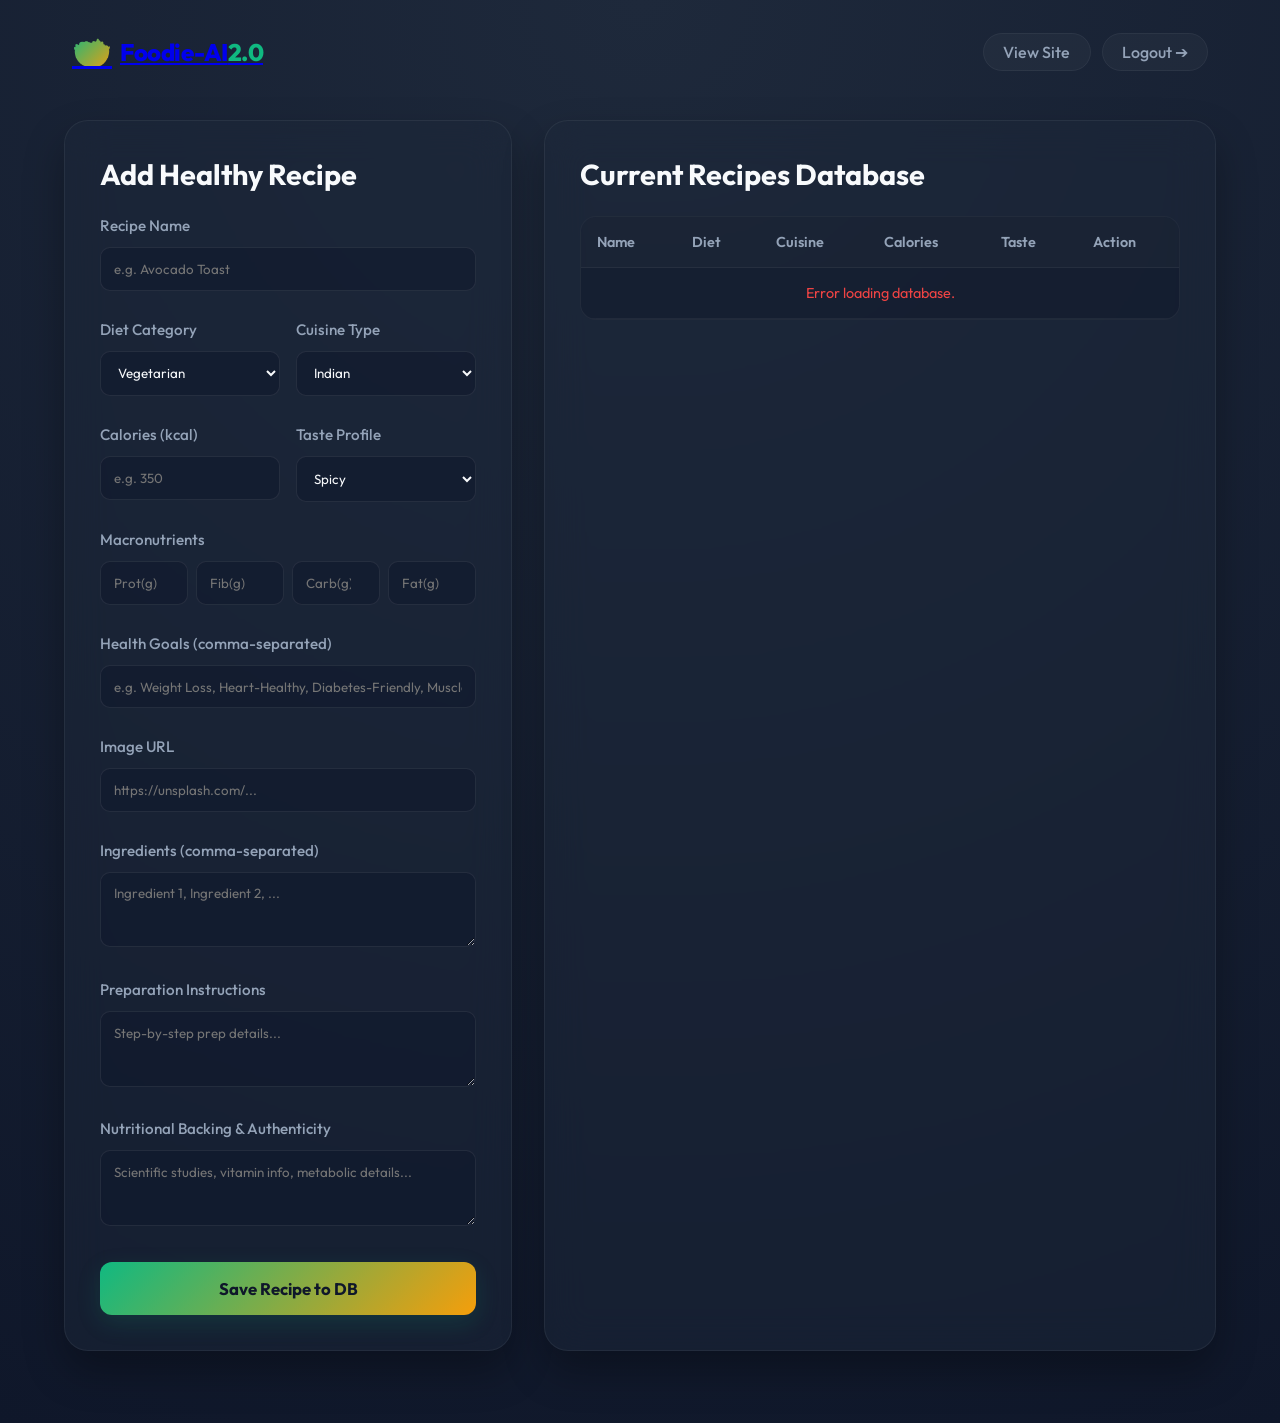
==== commit 3b7c3aa5: "Enhance admin.html with nutrition and health goals fields Added macro nutrition fields and health go" ====
--- a/templates/admin.html
+++ b/templates/admin.html
@@ -9,10 +9,10 @@
 </head>
 <body>
     <header>
-        <div class="logo-container">
+        <a href="/" class="logo-container">
             <span class="logo-icon">🥗</span>
             <div class="logo-text">Foodie-AI<span>2.0</span></div>
-        </div>
+        </a>
         <div class="nav-links">
             <a href="/" style="margin-right: 0.5rem;" id="nav-home-link">View Site</a>
             <a href="/logout" id="btn-logout">Logout ➔</a>
@@ -63,6 +63,28 @@
                     </div>
                 </div>
 
+                <!-- Macro Nutrition Fields -->
+                <label class="form-label">Macronutrients</label>
+                <div style="display: grid; grid-template-columns: repeat(4, 1fr); gap: 0.5rem; margin-bottom: 1.8rem;">
+                    <div class="form-group" style="margin-bottom: 0;">
+                        <input type="number" id="protein" class="form-input" min="0" placeholder="Prot(g)" title="Protein (grams)" required>
+                    </div>
+                    <div class="form-group" style="margin-bottom: 0;">
+                        <input type="number" id="fiber" class="form-input" min="0" placeholder="Fib(g)" title="Fiber (grams)" required>
+                    </div>
+                    <div class="form-group" style="margin-bottom: 0;">
+                        <input type="number" id="carbs" class="form-input" min="0" placeholder="Carb(g)" title="Carbs (grams)" required>
+                    </div>
+                    <div class="form-group" style="margin-bottom: 0;">
+                        <input type="number" id="fat" class="form-input" min="0" placeholder="Fat(g)" title="Fat (grams)" required>
+                    </div>
+                </div>
+
+                <div class="form-group">
+                    <label for="health_goals" class="form-label">Health Goals (comma-separated)</label>
+                    <input type="text" id="health_goals" class="form-input" placeholder="e.g. Weight Loss, Heart-Healthy, Diabetes-Friendly, Muscle Gain" required>
+                </div>
+
                 <div class="form-group">
                     <label for="image_url" class="form-label">Image URL</label>
                     <input type="url" id="image_url" class="form-input" placeholder="https://unsplash.com/..." required>
@@ -110,7 +132,7 @@
                 </table>
             </div>
         </section>
-    </main>
+    </main>                
 
     <script src="/static/js/main.js"></script>
 </body>
